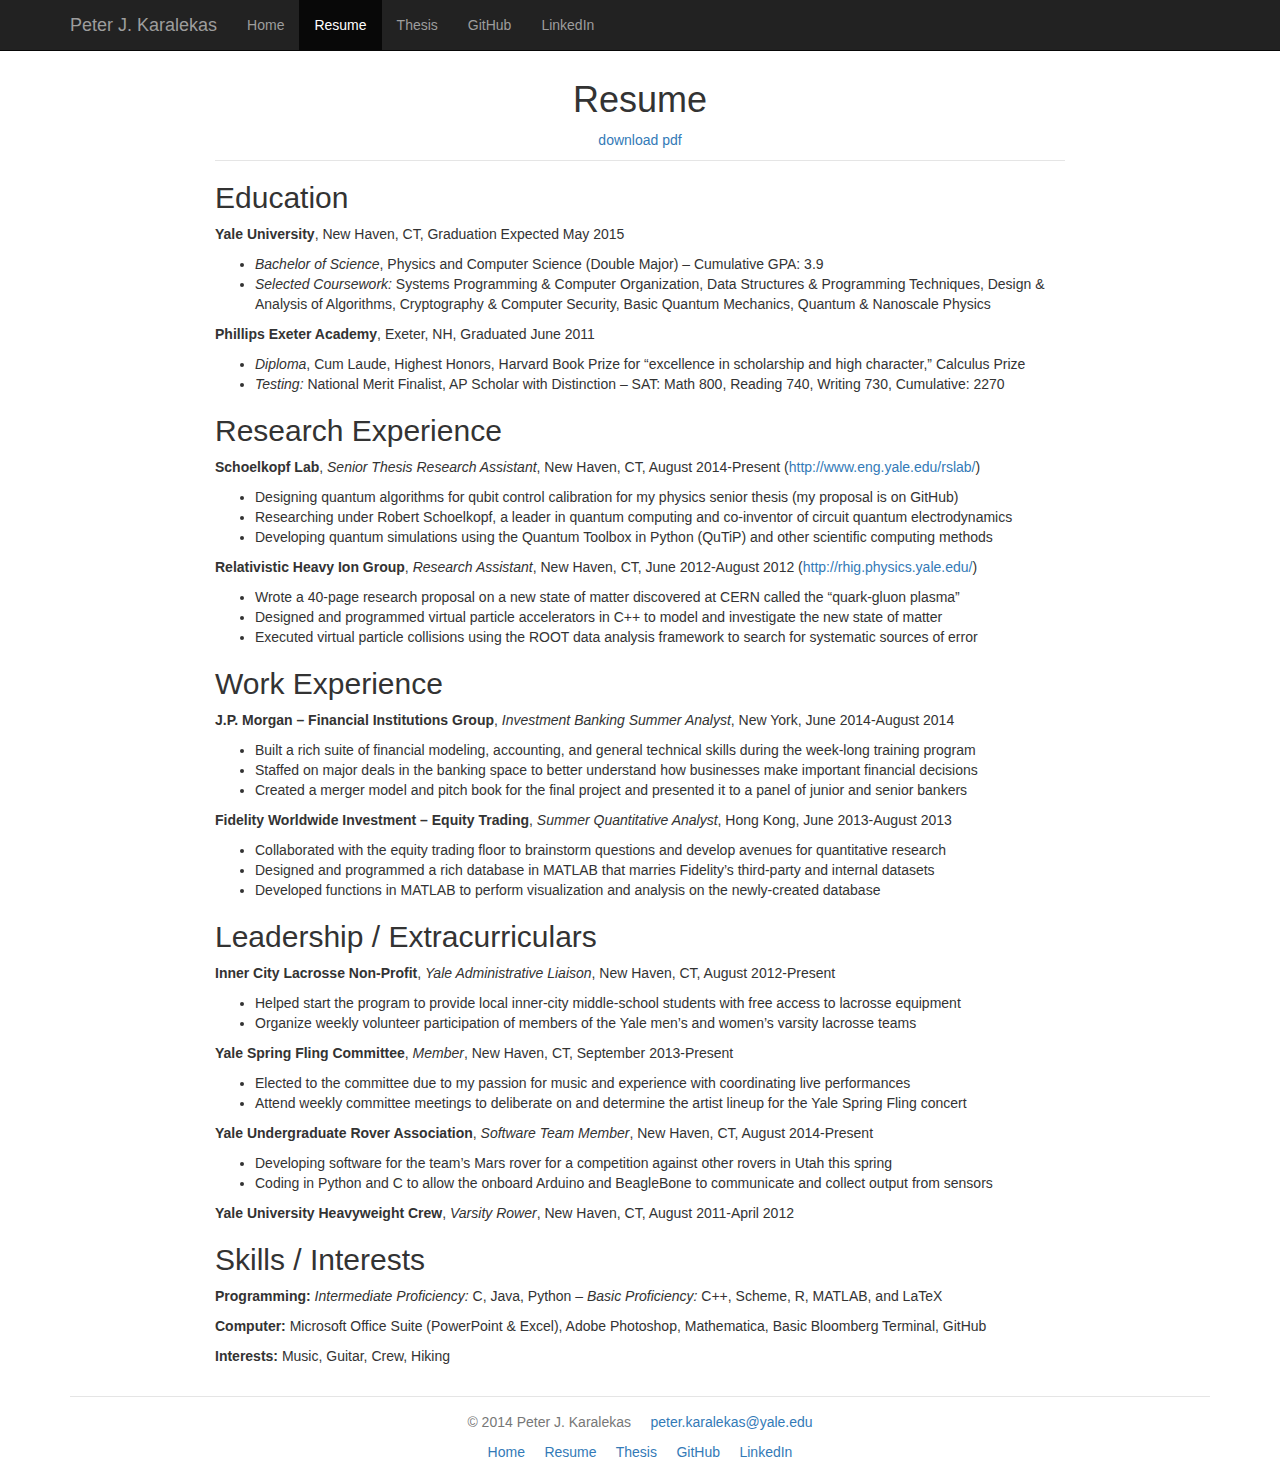
==== resume.html @ d6669e03 "More recent updates" ====
<!DOCTYPE html>
<html lang="en">
  <head>
    <meta charset="utf-8">
    <meta http-equiv="X-UA-Compatible" content="IE=edge">
    <meta name="viewport" content="width=device-width, initial-scale=1">
    <meta name="description" content="My personal page.">
    <meta name="author" content="Peter Jonathan Karalekas">

    <title>Peter J. Karalekas</title>

    <!-- Bootstrap core CSS -->
    <link href="css/bootstrap.min.css" rel="stylesheet">
    
    <!-- Bootstrap theme -->
    <!--link href="css/bootstrap-theme.min.css" rel="stylesheet"-->

    <!-- Custom styles for this template -->
    <link href="starter-template.css" rel="stylesheet">
    
    <!-- Icons -->
    <link rel="apple-touch-icon" href="pics/circle-256.ico">
    <link rel="shortcut icon" href="pics/circle-256.ico">
    
    <!-- MathJax -->
    <script src="http://cdn.mathjax.org/mathjax/latest/MathJax.js?config=TeX-AMS-MML_HTMLorMML" type="text/javascript"></script>

    <!-- HTML5 shim and Respond.js for IE8 support of HTML5 elements and media queries -->
    <!--[if lt IE 9]>
      <script src="https://oss.maxcdn.com/html5shiv/3.7.2/html5shiv.min.js"></script>
      <script src="https://oss.maxcdn.com/respond/1.4.2/respond.min.js"></script>
    <![endif]-->
    
    <!-- Google Analytics -->
    <script>
    (function(i,s,o,g,r,a,m){i['GoogleAnalyticsObject']=r;i[r]=i[r]||function(){
    (i[r].q=i[r].q||[]).push(arguments)},i[r].l=1*new Date();a=s.createElement(o),
    m=s.getElementsByTagName(o)[0];a.async=1;a.src=g;m.parentNode.insertBefore(a,m)
    })(window,document,'script','//www.google-analytics.com/analytics.js','ga');
  
    ga('create', 'UA-59830702-1', 'auto');
    ga('send', 'pageview');
  
    </script>
  </head>

  <body>

    <nav class="navbar navbar-inverse navbar-fixed-top" role="navigation">
      <div class="container">
        <div class="navbar-header">
          <button type="button" class="navbar-toggle collapsed" data-toggle="collapse" data-target="#navbar" aria-expanded="false" aria-controls="navbar">
            <span class="sr-only">Toggle navigation</span>
            <span class="icon-bar"></span>
            <span class="icon-bar"></span>
            <span class="icon-bar"></span>
          </button>
          <a class="navbar-brand" href="http://pkaralekas.github.io/">Peter J. Karalekas</a>
        </div>
        <div id="navbar" class="collapse navbar-collapse">
          <ul class="nav navbar-nav">
            <li><a href="http://pkaralekas.github.io/">Home</a></li>
            <li class="active"><a href="resume.html">Resume</a></li>
            <li><a href="thesis.html">Thesis</a></li>
            <li><a href="http://github.com/pkaralekas">GitHub</a></li>
            <li><a href="http://www.linkedin.com/in/pkaralekas">LinkedIn</a></li>
          </ul>
        </div><!--/.nav-collapse -->
      </div>
    </nav>

    <div class="container">
    
    	<div class="header-template">
    	
    	<h1>Resume</h1>
    	
    	<p><a href="docs/Resume_Peter_Karalekas.pdf">download pdf</a></p>
    		
    	</div>

    	<div class="resume-template-end">

		<h2>Education</h2>

		<p><strong>Yale University</strong>, New Haven, CT, Graduation Expected May 2015
			<ul>
				<li><em>Bachelor of Science</em>, Physics and Computer Science (Double Major) – Cumulative GPA: 3.9 </li>
				<li><em>Selected Coursework:</em> Systems Programming &amp; Computer Organization, Data Structures &amp; Programming Techniques, Design &amp; Analysis of Algorithms, Cryptography &amp; Computer Security, Basic Quantum Mechanics, Quantum &amp; Nanoscale Physics</li>
			</ul>	
		</p>

		<p><strong>Phillips Exeter Academy</strong>, Exeter, NH, Graduated June 2011
			<ul>
				<li><em>Diploma</em>, Cum Laude, Highest Honors, Harvard Book Prize for “excellence in scholarship and high character,” Calculus Prize</li>
				<li><em>Testing:</em> National Merit Finalist, AP Scholar with Distinction – SAT: Math 800, Reading 740, Writing 730, Cumulative: 2270</li>
			</ul>
		</p>

		<h2>Research Experience</h2>

		<p><strong>Schoelkopf Lab</strong>, <em>Senior Thesis Research Assistant</em>, New Haven, CT, August 2014-Present (<a href="http://www.eng.yale.edu/rslab/">http://www.eng.yale.edu/rslab/</a>)
      			<ul>
				<li>Designing quantum algorithms for qubit control calibration for my physics senior thesis (my proposal is on GitHub)</li>
				<li>Researching under Robert Schoelkopf, a leader in quantum computing and co-inventor of circuit quantum electrodynamics</li>
				<li>Developing quantum simulations using the Quantum Toolbox in Python (QuTiP) and other scientific computing methods</li>
			</ul>
		</p>

		<p><strong>Relativistic Heavy Ion Group</strong>, <em>Research Assistant</em>, New Haven, CT, June 2012-August 2012 (<a href="http://rhig.physics.yale.edu/">http://rhig.physics.yale.edu/</a>)
			<ul>
				<li>Wrote a 40-page research proposal on a new state of matter discovered at CERN called the “quark-gluon plasma”</li>
				<li>Designed and programmed virtual particle accelerators in C++ to model and investigate the new state of matter</li>
				<li>Executed virtual particle collisions using the ROOT data analysis framework to search for systematic sources of error</li>
			</ul>
		</p>

		<h2>Work Experience</h2>

		<p><strong>J.P. Morgan – Financial Institutions Group</strong>, <em>Investment Banking Summer Analyst</em>, New York, June 2014-August 2014
			<ul>
				<li>Built a rich suite of financial modeling, accounting, and general technical skills during the week-long training program</li>
				<li>Staffed on major deals in the banking space to better understand how businesses make important financial decisions</li>
				<li>Created a merger model and pitch book for the final project and presented it to a panel of junior and senior bankers</li>
			</ul>	
		</p>

		<p><strong>Fidelity Worldwide Investment – Equity Trading</strong>, <em>Summer Quantitative Analyst</em>, Hong Kong, June 2013-August 2013
			<ul>
				<li>Collaborated with the equity trading floor to brainstorm questions and develop avenues for quantitative research</li>
				<li>Designed and programmed a rich database in MATLAB that marries Fidelity’s third-party and internal datasets</li>
				<li>Developed functions in MATLAB to perform visualization and analysis on the newly-created database</li>
			</ul>	
		</p>

		<h2>Leadership / Extracurriculars</h2>

		<p><strong>Inner City Lacrosse Non-Profit</strong>, <em>Yale Administrative Liaison</em>, New Haven, CT, August 2012-Present
			<ul>
				<li>Helped start the program to provide local inner-city middle-school students with free access to lacrosse equipment</li>
				<li>Organize weekly volunteer participation of members of the Yale men’s and women’s varsity lacrosse teams</li>
			</ul>	
		</p>

		<p><strong>Yale Spring Fling Committee</strong>, <em>Member</em>, New Haven, CT, September 2013-Present
			<ul>
				<li>Elected to the committee due to my passion for music and experience with coordinating live performances</li>
				<li>Attend weekly committee meetings to deliberate on and determine the artist lineup for the Yale Spring Fling concert</li>
			</ul>	
		</p>

		<p><strong>Yale Undergraduate Rover Association</strong>, <em>Software Team Member</em>, New Haven, CT, August 2014-Present
			<ul>
				<li>Developing software for the team’s Mars rover for a competition against other rovers in Utah this spring</li>
				<li>Coding in Python and C to allow the onboard Arduino and BeagleBone to communicate and collect output from sensors</li>
			</ul>	
		</p>

		<p><strong>Yale University Heavyweight Crew</strong>, <em>Varsity Rower</em>, New Haven, CT, August 2011-April 2012</p>

		<h2>Skills / Interests</h2>

		<p><strong>Programming:</strong> <em>Intermediate Proficiency:</em> C, Java, Python – <em>Basic Proficiency:</em> C++, Scheme, R, MATLAB, and LaTeX</p>

		<p><strong>Computer:</strong> Microsoft Office Suite (PowerPoint &amp; Excel), Adobe Photoshop, Mathematica, Basic Bloomberg Terminal, GitHub</p>

		<p><strong>Interests:</strong> Music, Guitar, Crew, Hiking</p>
	
	</div>

	<footer class="footer" id="footer">
        		<p>&nbsp; &copy; 2014 Peter J. Karalekas &nbsp; &nbsp; <a href="mailto:peter.karalekas@yale.edu">peter.karalekas@yale.edu</a> &nbsp; </p>
        		<p>&nbsp; <a href="http://pkaralekas.github.io/">Home</a> &nbsp; &nbsp; <a href="resume.html">Resume</a> &nbsp; &nbsp; <a href="thesis.html">Thesis</a> &nbsp; &nbsp; <a href="http://github.com/pkaralekas">GitHub</a> &nbsp; &nbsp; <a href="http://www.linkedin.com/in/pkaralekas">LinkedIn</a> &nbsp;</p>
      	</footer>

	
    </div><!-- /.container -->


    <!-- Bootstrap core JavaScript
    ================================================== -->
    <!-- Placed at the end of the document so the pages load faster -->
    <script src="https://ajax.googleapis.com/ajax/libs/jquery/1.11.1/jquery.min.js"></script>
    <script src="js/bootstrap.min.js"></script>
  </body>
</html>
---- starter-template.css ----
body {
  padding-top: 20px;
}
.starter-template {
  padding-left: 20px;
  padding-right: 20px;
  padding-top: 0;
  padding-bottom: 0;
  text-align: center;
  max-width: 550px;
  margin: 0 auto;
  margin-top: 0;
}
.starter-template-pic {
  padding-left: 20px;
  padding-right: 20px;
  padding-top: 40px;
  padding-bottom: 0;
  text-align: center;
  max-width: 325px;
  margin: 0 auto;
  margin-top: 20px;
}
.header-template {
  padding-left: 10px;
  padding-right: 10px;
  padding-top: 40px;
  padding-bottom: 0;
  text-align: center;
  max-width: 850px;
  margin: 0 auto;
  border-bottom: 1px solid #e5e5e5;
}
/* Custom page footer */
.footer {
  text-align: center;
  padding-top: 15px;
  padding-bottom: 5px;
  color: #777;
  border-top: 1px solid #e5e5e5;
}
#footer li {
  display: inline;
}
/* Custom matricies */
.matricies {
  text-align: center;
  margin: 0 auto;
}
#matricies li {
  display: inline;
}
/* Custom resume style */
.resume-template {
  padding-top: 0;
  padding-bottom: 0;
  max-width: 850px;
  margin: 0 auto;
}
.resume-template-end {
  padding-top: 0;
  padding-bottom: 20px;
  max-width: 850px;
  margin: 0 auto;
}
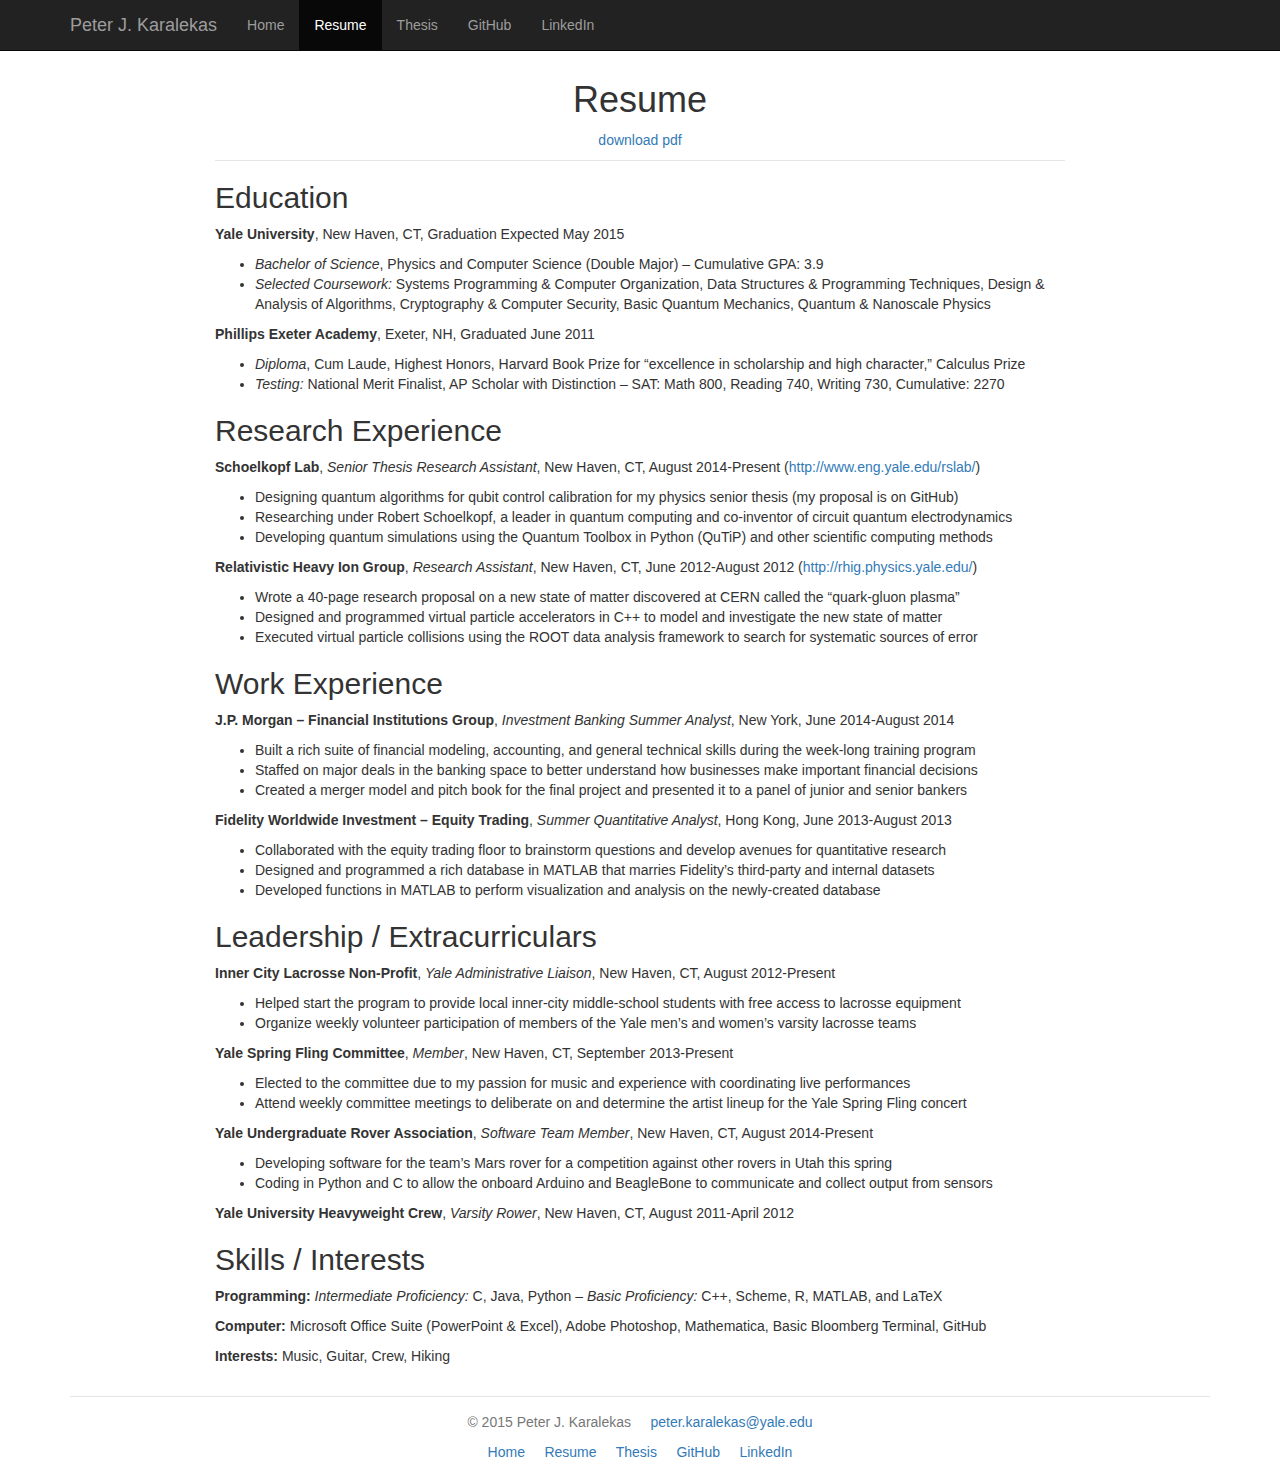
==== commit 8fdcec25: "Change copyright" ====
--- a/resume.html
+++ b/resume.html
@@ -170,7 +170,7 @@
 	</div>
 
 	<footer class="footer" id="footer">
-        		<p>&nbsp; &copy; 2014 Peter J. Karalekas &nbsp; &nbsp; <a href="mailto:peter.karalekas@yale.edu">peter.karalekas@yale.edu</a> &nbsp; </p>
+        		<p>&nbsp; &copy; 2015 Peter J. Karalekas &nbsp; &nbsp; <a href="mailto:peter.karalekas@yale.edu">peter.karalekas@yale.edu</a> &nbsp; </p>
         		<p>&nbsp; <a href="http://pkaralekas.github.io/">Home</a> &nbsp; &nbsp; <a href="resume.html">Resume</a> &nbsp; &nbsp; <a href="thesis.html">Thesis</a> &nbsp; &nbsp; <a href="http://github.com/pkaralekas">GitHub</a> &nbsp; &nbsp; <a href="http://www.linkedin.com/in/pkaralekas">LinkedIn</a> &nbsp;</p>
       	</footer>
 
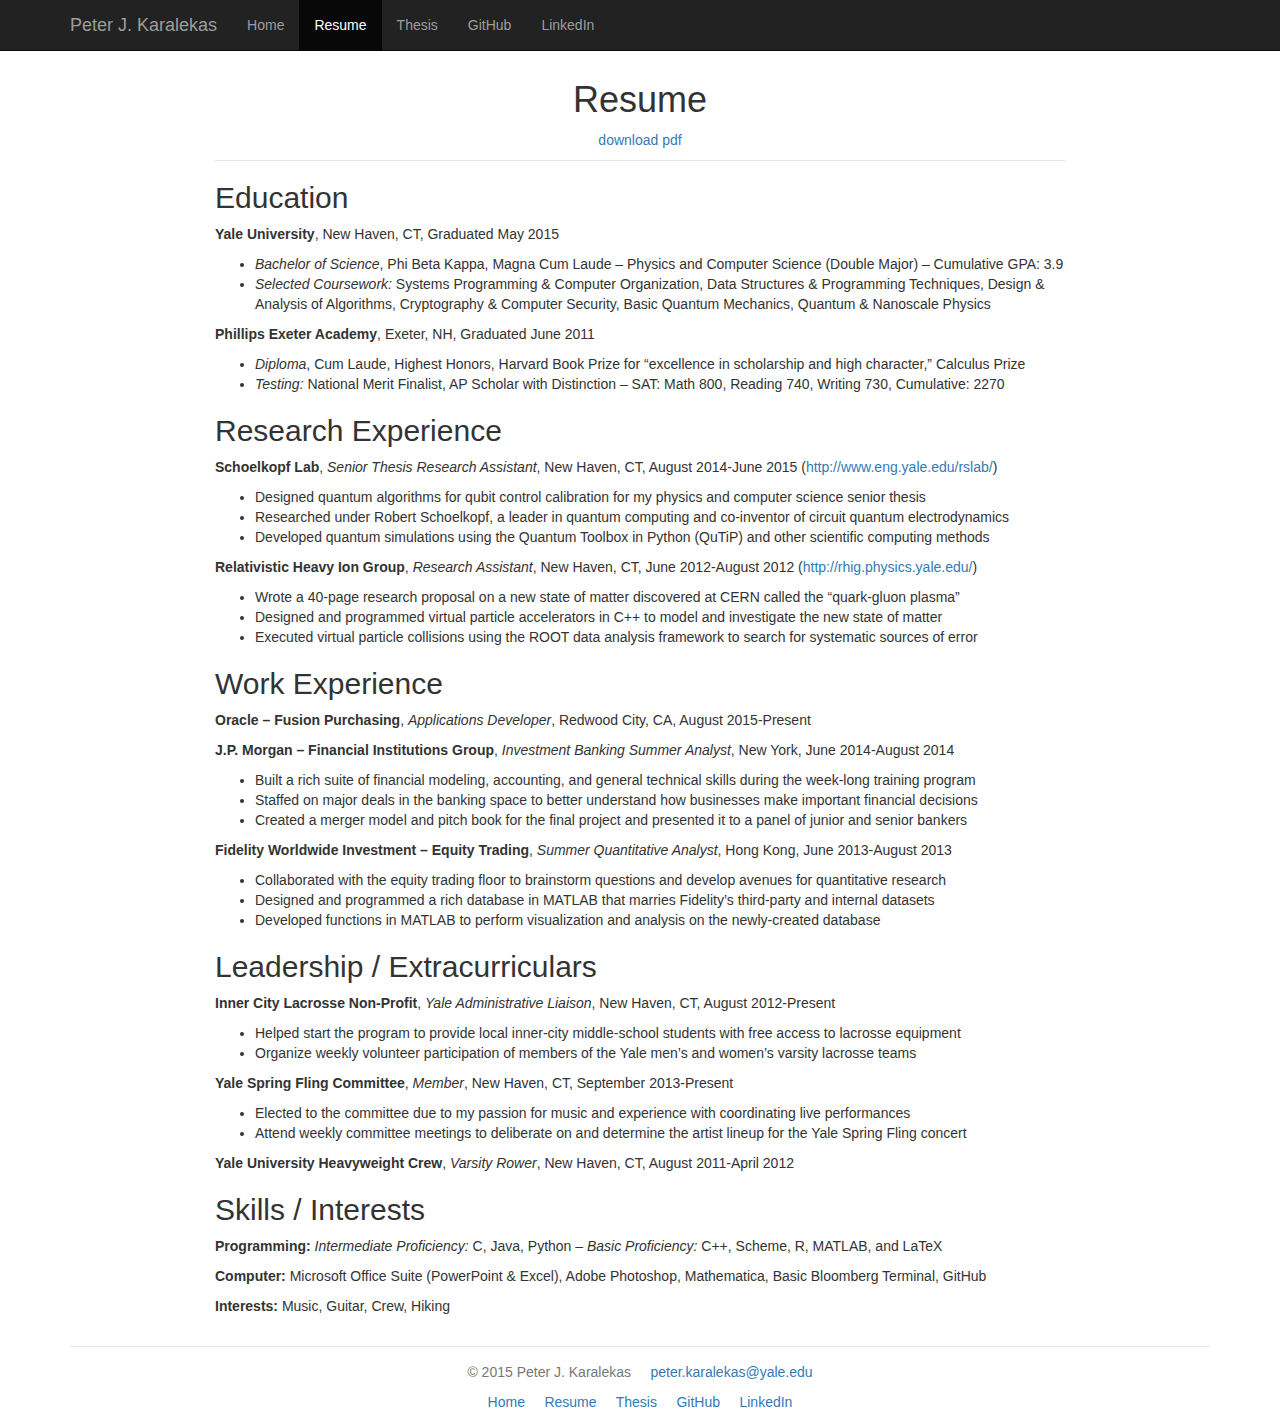
==== commit beec1015: "Resume update" ====
--- a/resume.html
+++ b/resume.html
@@ -84,9 +84,9 @@
 
 		<h2>Education</h2>
 
-		<p><strong>Yale University</strong>, New Haven, CT, Graduation Expected May 2015
+		<p><strong>Yale University</strong>, New Haven, CT, Graduated May 2015
 			<ul>
-				<li><em>Bachelor of Science</em>, Physics and Computer Science (Double Major) – Cumulative GPA: 3.9 </li>
+				<li><em>Bachelor of Science</em>, Phi Beta Kappa, Magna Cum Laude – Physics and Computer Science (Double Major) – Cumulative GPA: 3.9 </li>
 				<li><em>Selected Coursework:</em> Systems Programming &amp; Computer Organization, Data Structures &amp; Programming Techniques, Design &amp; Analysis of Algorithms, Cryptography &amp; Computer Security, Basic Quantum Mechanics, Quantum &amp; Nanoscale Physics</li>
 			</ul>	
 		</p>
@@ -100,11 +100,11 @@
 
 		<h2>Research Experience</h2>
 
-		<p><strong>Schoelkopf Lab</strong>, <em>Senior Thesis Research Assistant</em>, New Haven, CT, August 2014-Present (<a href="http://www.eng.yale.edu/rslab/">http://www.eng.yale.edu/rslab/</a>)
+		<p><strong>Schoelkopf Lab</strong>, <em>Senior Thesis Research Assistant</em>, New Haven, CT, August 2014-June 2015 (<a href="http://www.eng.yale.edu/rslab/">http://www.eng.yale.edu/rslab/</a>)
       			<ul>
-				<li>Designing quantum algorithms for qubit control calibration for my physics senior thesis (my proposal is on GitHub)</li>
-				<li>Researching under Robert Schoelkopf, a leader in quantum computing and co-inventor of circuit quantum electrodynamics</li>
-				<li>Developing quantum simulations using the Quantum Toolbox in Python (QuTiP) and other scientific computing methods</li>
+				<li>Designed quantum algorithms for qubit control calibration for my physics and computer science senior thesis</li>
+				<li>Researched under Robert Schoelkopf, a leader in quantum computing and co-inventor of circuit quantum electrodynamics</li>
+				<li>Developed quantum simulations using the Quantum Toolbox in Python (QuTiP) and other scientific computing methods</li>
 			</ul>
 		</p>
 
@@ -117,6 +117,8 @@
 		</p>
 
 		<h2>Work Experience</h2>
+
+        <p><strong>Oracle – Fusion Purchasing</strong>, <em>Applications Developer</em>, Redwood City, CA, August 2015-Present</p>
 
 		<p><strong>J.P. Morgan – Financial Institutions Group</strong>, <em>Investment Banking Summer Analyst</em>, New York, June 2014-August 2014
 			<ul>
@@ -150,13 +152,6 @@
 			</ul>	
 		</p>
 
-		<p><strong>Yale Undergraduate Rover Association</strong>, <em>Software Team Member</em>, New Haven, CT, August 2014-Present
-			<ul>
-				<li>Developing software for the team’s Mars rover for a competition against other rovers in Utah this spring</li>
-				<li>Coding in Python and C to allow the onboard Arduino and BeagleBone to communicate and collect output from sensors</li>
-			</ul>	
-		</p>
-
 		<p><strong>Yale University Heavyweight Crew</strong>, <em>Varsity Rower</em>, New Haven, CT, August 2011-April 2012</p>
 
 		<h2>Skills / Interests</h2>
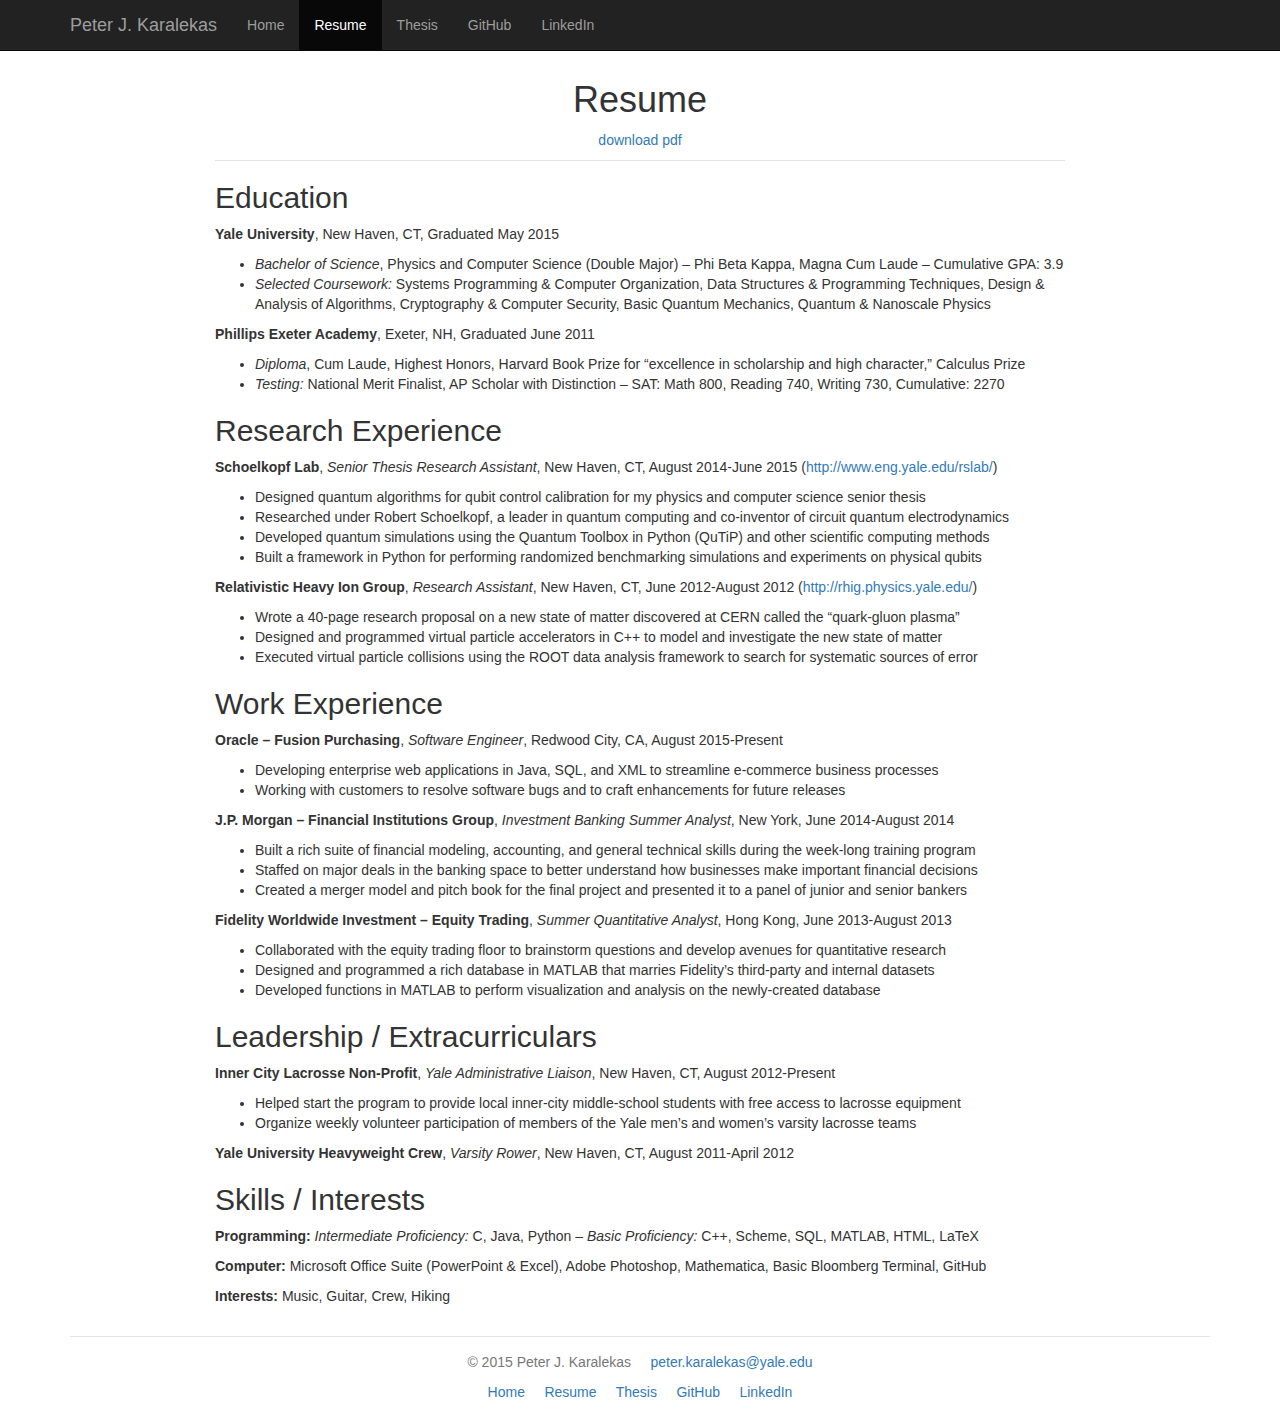
==== commit f2be8034: "Alumni updates" ====
--- a/resume.html
+++ b/resume.html
@@ -86,7 +86,7 @@
 
 		<p><strong>Yale University</strong>, New Haven, CT, Graduated May 2015
 			<ul>
-				<li><em>Bachelor of Science</em>, Phi Beta Kappa, Magna Cum Laude – Physics and Computer Science (Double Major) – Cumulative GPA: 3.9 </li>
+				<li><em>Bachelor of Science</em>, Physics and Computer Science (Double Major) – Phi Beta Kappa, Magna Cum Laude – Cumulative GPA: 3.9 </li>
 				<li><em>Selected Coursework:</em> Systems Programming &amp; Computer Organization, Data Structures &amp; Programming Techniques, Design &amp; Analysis of Algorithms, Cryptography &amp; Computer Security, Basic Quantum Mechanics, Quantum &amp; Nanoscale Physics</li>
 			</ul>	
 		</p>
@@ -105,6 +105,7 @@
 				<li>Designed quantum algorithms for qubit control calibration for my physics and computer science senior thesis</li>
 				<li>Researched under Robert Schoelkopf, a leader in quantum computing and co-inventor of circuit quantum electrodynamics</li>
 				<li>Developed quantum simulations using the Quantum Toolbox in Python (QuTiP) and other scientific computing methods</li>
+                <li>Built a framework in Python for performing randomized benchmarking simulations and experiments on physical qubits</li>
 			</ul>
 		</p>
 
@@ -118,7 +119,12 @@
 
 		<h2>Work Experience</h2>
 
-        <p><strong>Oracle – Fusion Purchasing</strong>, <em>Applications Developer</em>, Redwood City, CA, August 2015-Present</p>
+        <p><strong>Oracle – Fusion Purchasing</strong>, <em>Software Engineer</em>, Redwood City, CA, August 2015-Present
+            <ul>
+                <li>Developing enterprise web applications in Java, SQL, and XML to streamline e-commerce business processes</li>
+                <li>Working with customers to resolve software bugs and to craft enhancements for future releases</li>
+            </ul>
+        </p>
 
 		<p><strong>J.P. Morgan – Financial Institutions Group</strong>, <em>Investment Banking Summer Analyst</em>, New York, June 2014-August 2014
 			<ul>
@@ -145,18 +151,11 @@
 			</ul>	
 		</p>
 
-		<p><strong>Yale Spring Fling Committee</strong>, <em>Member</em>, New Haven, CT, September 2013-Present
-			<ul>
-				<li>Elected to the committee due to my passion for music and experience with coordinating live performances</li>
-				<li>Attend weekly committee meetings to deliberate on and determine the artist lineup for the Yale Spring Fling concert</li>
-			</ul>	
-		</p>
-
 		<p><strong>Yale University Heavyweight Crew</strong>, <em>Varsity Rower</em>, New Haven, CT, August 2011-April 2012</p>
 
 		<h2>Skills / Interests</h2>
 
-		<p><strong>Programming:</strong> <em>Intermediate Proficiency:</em> C, Java, Python – <em>Basic Proficiency:</em> C++, Scheme, R, MATLAB, and LaTeX</p>
+		<p><strong>Programming:</strong> <em>Intermediate Proficiency:</em> C, Java, Python – <em>Basic Proficiency:</em> C++, Scheme, SQL, MATLAB, HTML, LaTeX</p>
 
 		<p><strong>Computer:</strong> Microsoft Office Suite (PowerPoint &amp; Excel), Adobe Photoshop, Mathematica, Basic Bloomberg Terminal, GitHub</p>
 
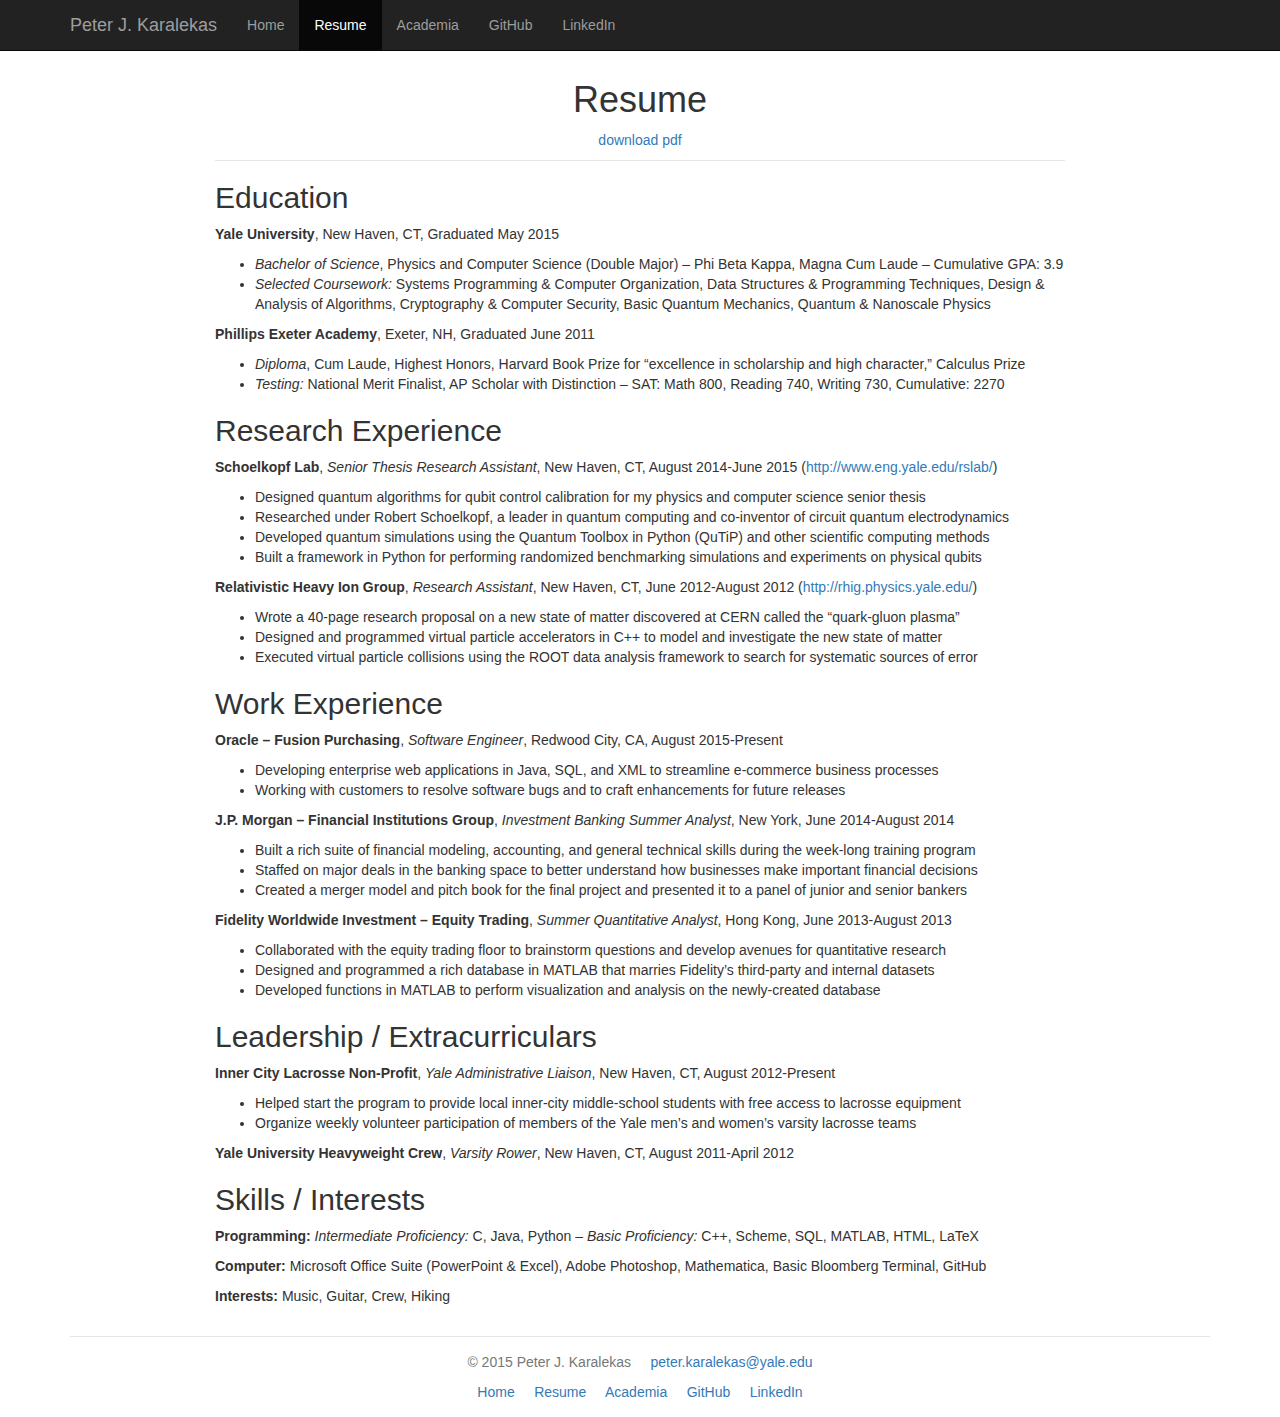
==== commit 2087a31d: "Academia" ====
--- a/resume.html
+++ b/resume.html
@@ -62,7 +62,7 @@
           <ul class="nav navbar-nav">
             <li><a href="http://pkaralekas.github.io/">Home</a></li>
             <li class="active"><a href="resume.html">Resume</a></li>
-            <li><a href="thesis.html">Thesis</a></li>
+            <li><a href="https://yale.academia.edu/pkaralekas">Academia</a></li>
             <li><a href="http://github.com/pkaralekas">GitHub</a></li>
             <li><a href="http://www.linkedin.com/in/pkaralekas">LinkedIn</a></li>
           </ul>
@@ -165,7 +165,7 @@
 
 	<footer class="footer" id="footer">
         		<p>&nbsp; &copy; 2015 Peter J. Karalekas &nbsp; &nbsp; <a href="mailto:peter.karalekas@yale.edu">peter.karalekas@yale.edu</a> &nbsp; </p>
-        		<p>&nbsp; <a href="http://pkaralekas.github.io/">Home</a> &nbsp; &nbsp; <a href="resume.html">Resume</a> &nbsp; &nbsp; <a href="thesis.html">Thesis</a> &nbsp; &nbsp; <a href="http://github.com/pkaralekas">GitHub</a> &nbsp; &nbsp; <a href="http://www.linkedin.com/in/pkaralekas">LinkedIn</a> &nbsp;</p>
+        		<p>&nbsp; <a href="http://pkaralekas.github.io/">Home</a> &nbsp; &nbsp; <a href="resume.html">Resume</a> &nbsp; &nbsp; <a href="https://yale.academia.edu/pkaralekas">Academia</a> &nbsp; &nbsp; <a href="http://github.com/pkaralekas">GitHub</a> &nbsp; &nbsp; <a href="http://www.linkedin.com/in/pkaralekas">LinkedIn</a> &nbsp;</p>
       	</footer>
 
 	
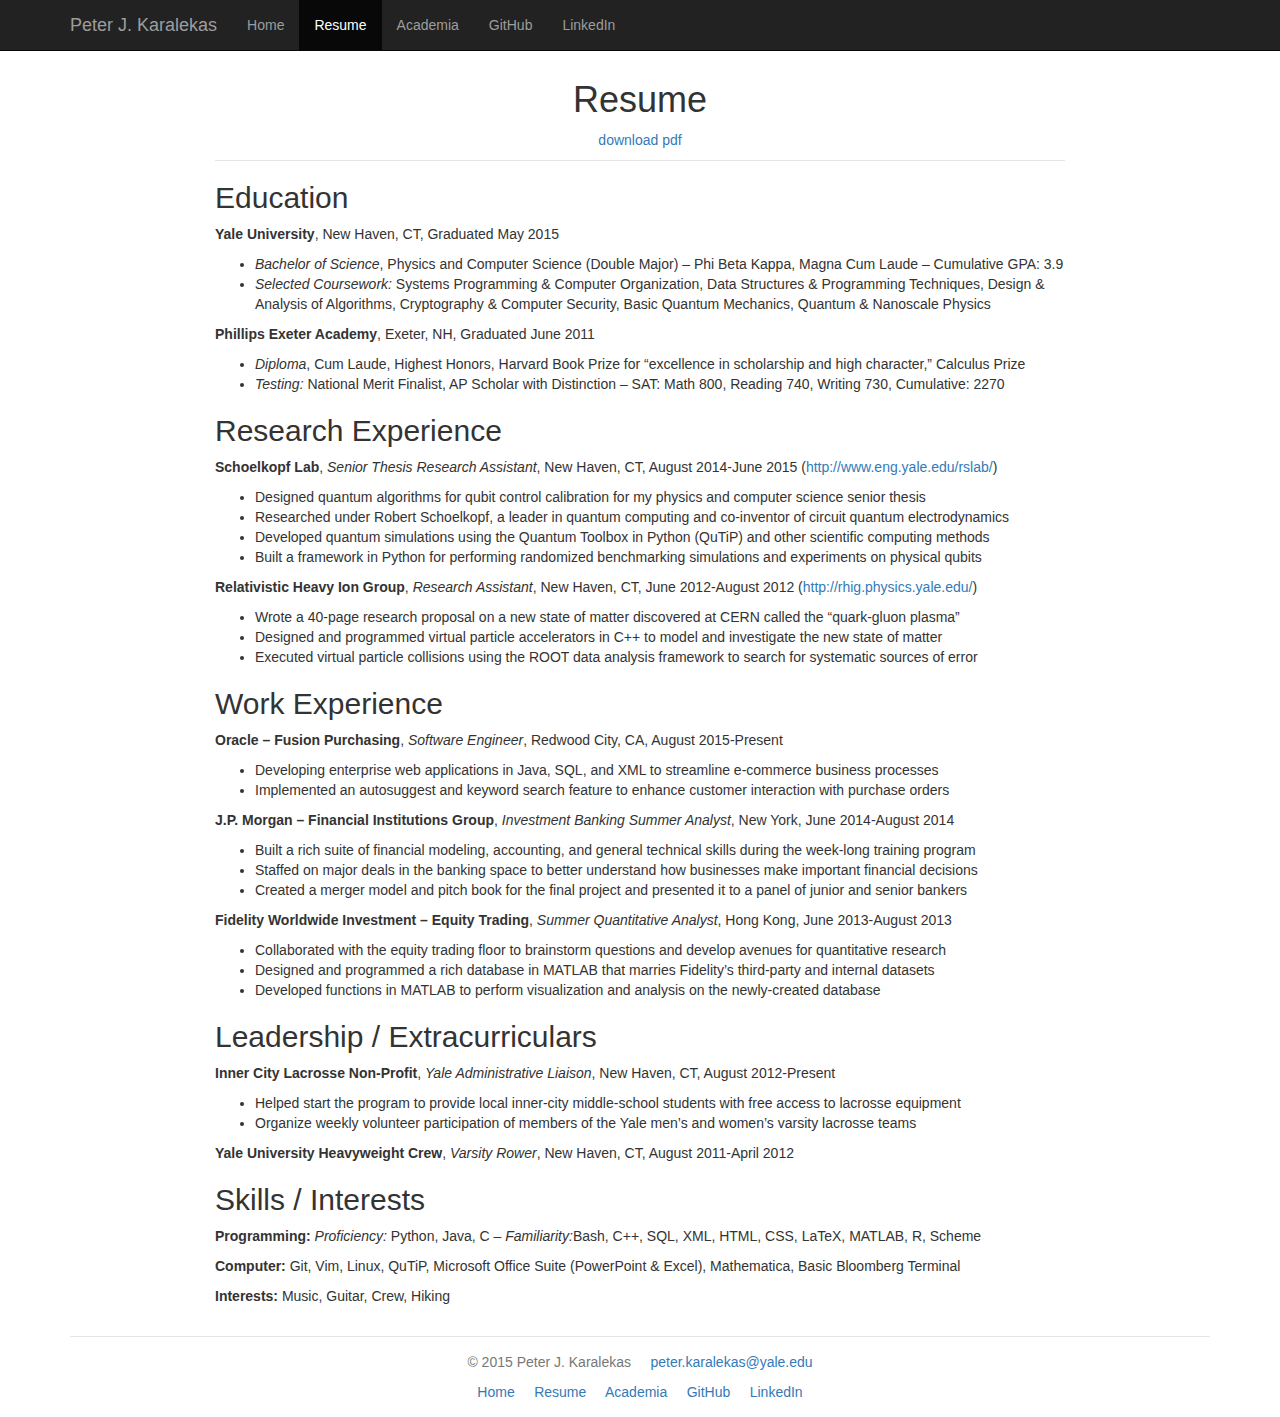
==== commit 83b25e9a: "Updated resume" ====
--- a/resume.html
+++ b/resume.html
@@ -122,7 +122,7 @@
         <p><strong>Oracle – Fusion Purchasing</strong>, <em>Software Engineer</em>, Redwood City, CA, August 2015-Present
             <ul>
                 <li>Developing enterprise web applications in Java, SQL, and XML to streamline e-commerce business processes</li>
-                <li>Working with customers to resolve software bugs and to craft enhancements for future releases</li>
+                <li>Implemented an autosuggest and keyword search feature to enhance customer interaction with purchase orders</li>
             </ul>
         </p>
 
@@ -155,9 +155,9 @@
 
 		<h2>Skills / Interests</h2>
 
-		<p><strong>Programming:</strong> <em>Intermediate Proficiency:</em> C, Java, Python – <em>Basic Proficiency:</em> C++, Scheme, SQL, MATLAB, HTML, LaTeX</p>
+		<p><strong>Programming:</strong> <em>Proficiency:</em> Python, Java, C – <em>Familiarity:</em>Bash, C++, SQL, XML, HTML, CSS, LaTeX, MATLAB, R, Scheme</p>
 
-		<p><strong>Computer:</strong> Microsoft Office Suite (PowerPoint &amp; Excel), Adobe Photoshop, Mathematica, Basic Bloomberg Terminal, GitHub</p>
+		<p><strong>Computer:</strong> Git, Vim, Linux, QuTiP, Microsoft Office Suite (PowerPoint &amp; Excel), Mathematica, Basic Bloomberg Terminal</p>
 
 		<p><strong>Interests:</strong> Music, Guitar, Crew, Hiking</p>
 	
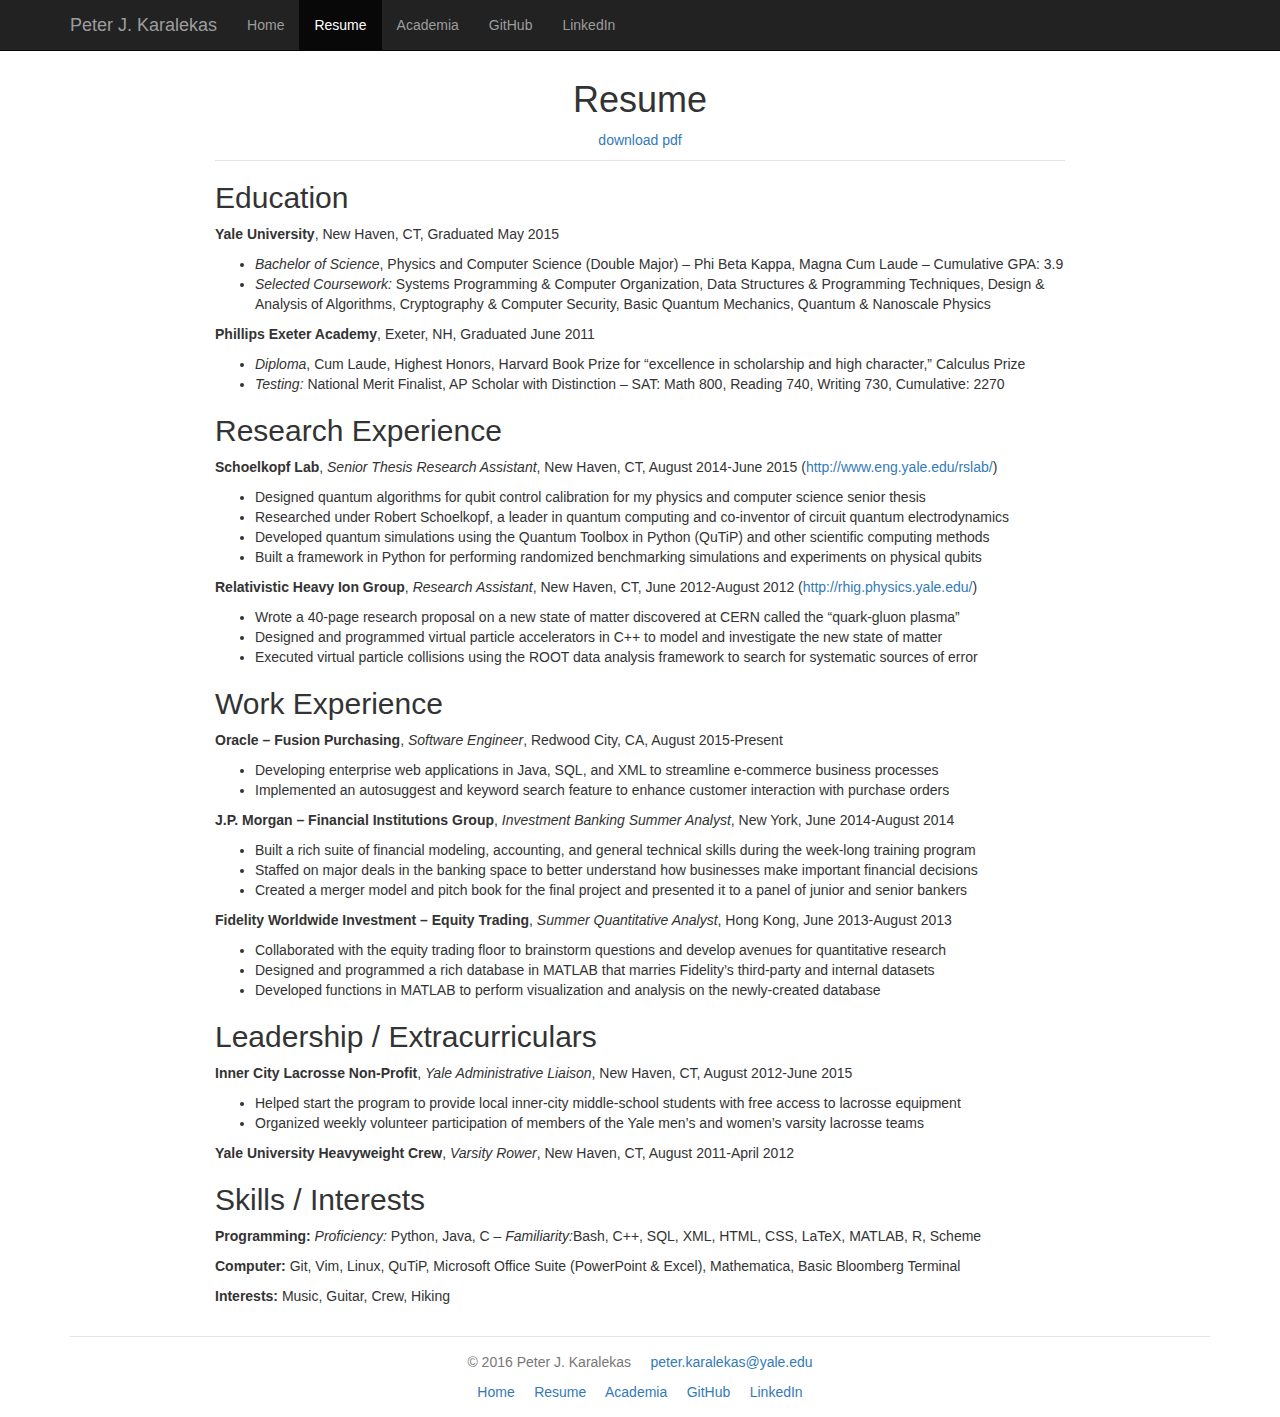
==== commit 261fd647: "Copyright year" ====
--- a/resume.html
+++ b/resume.html
@@ -144,10 +144,10 @@
 
 		<h2>Leadership / Extracurriculars</h2>
 
-		<p><strong>Inner City Lacrosse Non-Profit</strong>, <em>Yale Administrative Liaison</em>, New Haven, CT, August 2012-Present
+		<p><strong>Inner City Lacrosse Non-Profit</strong>, <em>Yale Administrative Liaison</em>, New Haven, CT, August 2012-June 2015
 			<ul>
 				<li>Helped start the program to provide local inner-city middle-school students with free access to lacrosse equipment</li>
-				<li>Organize weekly volunteer participation of members of the Yale men’s and women’s varsity lacrosse teams</li>
+				<li>Organized weekly volunteer participation of members of the Yale men’s and women’s varsity lacrosse teams</li>
 			</ul>	
 		</p>
 
@@ -164,7 +164,7 @@
 	</div>
 
 	<footer class="footer" id="footer">
-        		<p>&nbsp; &copy; 2015 Peter J. Karalekas &nbsp; &nbsp; <a href="mailto:peter.karalekas@yale.edu">peter.karalekas@yale.edu</a> &nbsp; </p>
+        		<p>&nbsp; &copy; 2016 Peter J. Karalekas &nbsp; &nbsp; <a href="mailto:peter.karalekas@yale.edu">peter.karalekas@yale.edu</a> &nbsp; </p>
         		<p>&nbsp; <a href="http://pkaralekas.github.io/">Home</a> &nbsp; &nbsp; <a href="resume.html">Resume</a> &nbsp; &nbsp; <a href="https://yale.academia.edu/pkaralekas">Academia</a> &nbsp; &nbsp; <a href="http://github.com/pkaralekas">GitHub</a> &nbsp; &nbsp; <a href="http://www.linkedin.com/in/pkaralekas">LinkedIn</a> &nbsp;</p>
       	</footer>
 
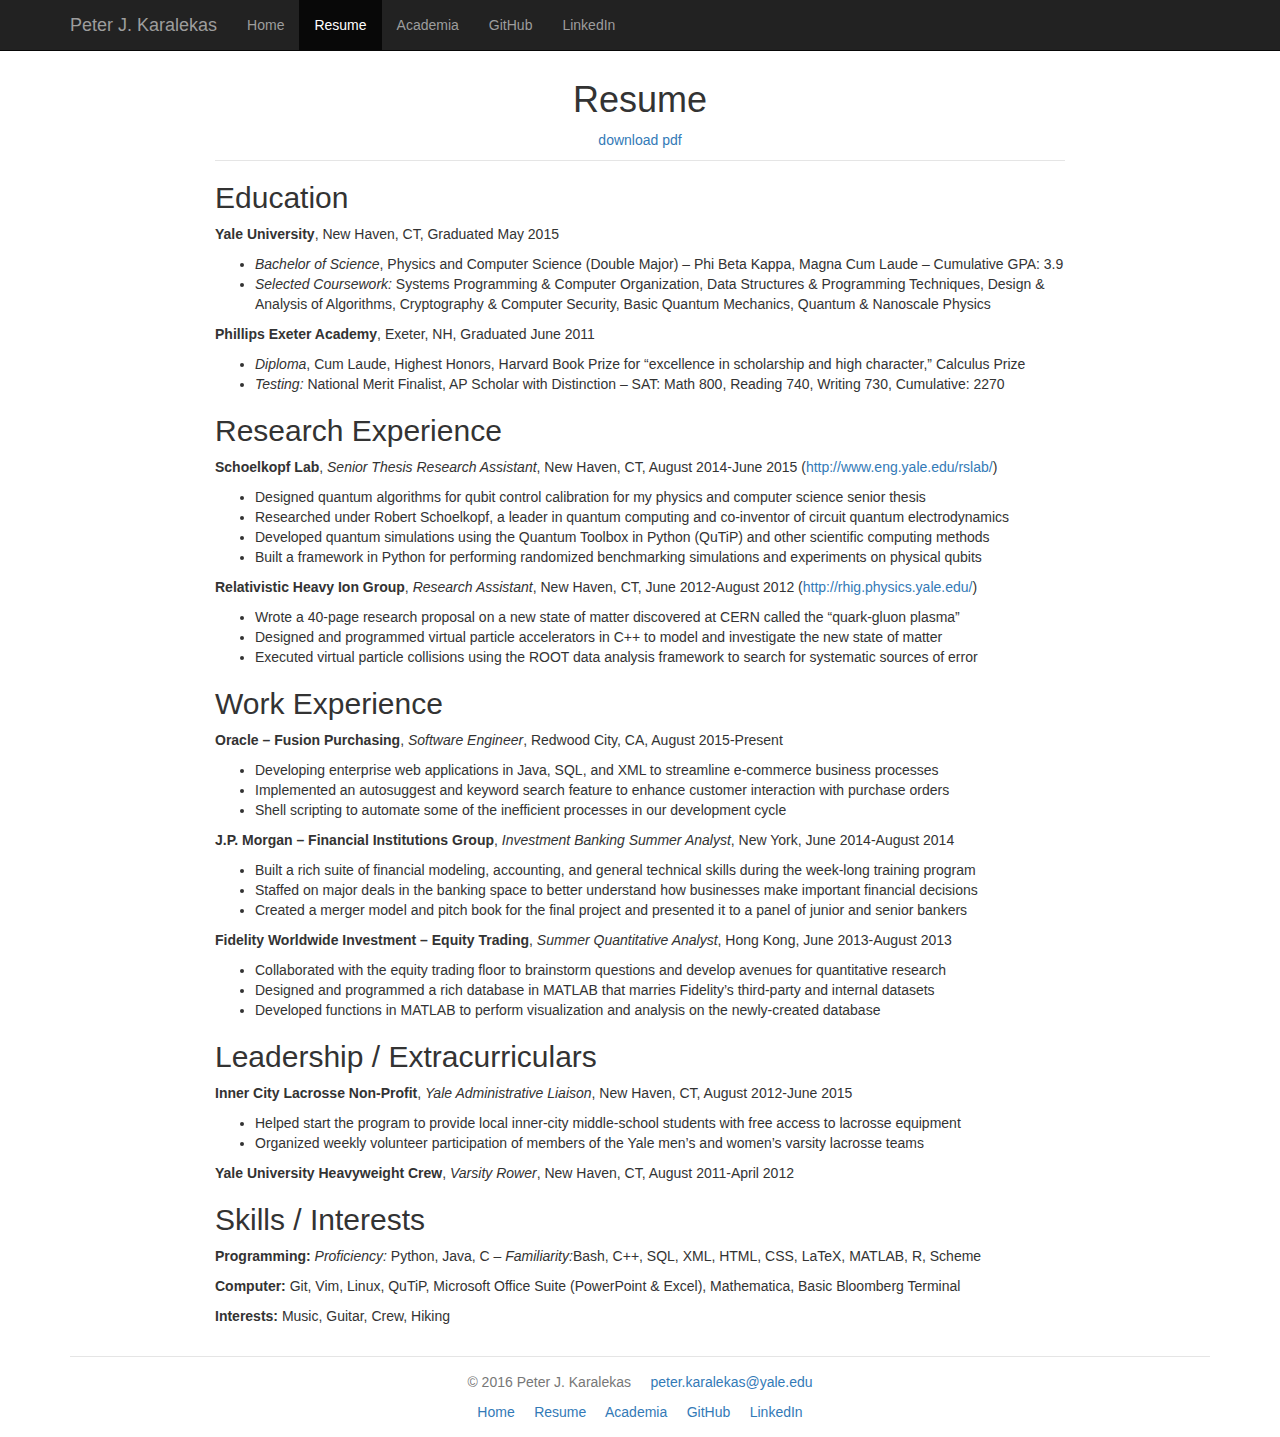
==== commit 2c5f4225: "Added bullet point for Oracle" ====
--- a/resume.html
+++ b/resume.html
@@ -123,7 +123,8 @@
             <ul>
                 <li>Developing enterprise web applications in Java, SQL, and XML to streamline e-commerce business processes</li>
                 <li>Implemented an autosuggest and keyword search feature to enhance customer interaction with purchase orders</li>
-            </ul>
+				<li>Shell scripting to automate some of the inefficient processes in our development cycle</li>
+			</ul>
         </p>
 
 		<p><strong>J.P. Morgan – Financial Institutions Group</strong>, <em>Investment Banking Summer Analyst</em>, New York, June 2014-August 2014
